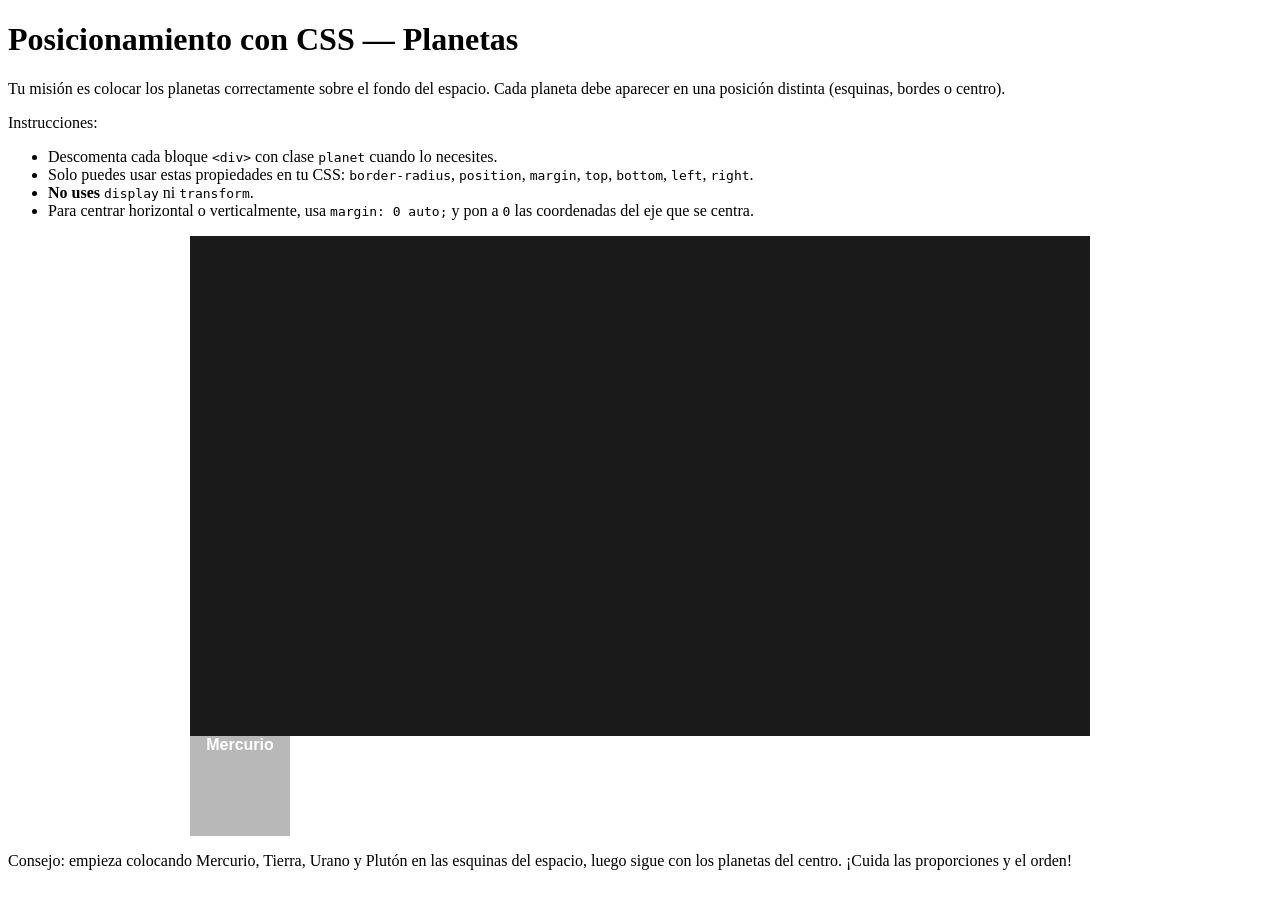
==== 6.Positioning_AL/6.Positioning.html @ b06ed8cc "Añadido el trabajo 6 sin empezar" ====
<!DOCTYPE html>
<html lang="es">
  <head>
    <meta charset="utf-8" />
    <title>Posicionamiento: Planetas en el Espacio</title>
    <link rel="stylesheet" href="6.Positioning.css" />
  </head>
  <body>
    <h1>Posicionamiento con CSS — Planetas</h1>

    <p>
      Tu misión es colocar los planetas correctamente sobre el fondo del espacio.  
      Cada planeta debe aparecer en una posición distinta (esquinas, bordes o centro).
    </p>

    <p>
      Instrucciones:
      <ul>
        <li>Descomenta cada bloque <code>&lt;div&gt;</code> con clase <code>planet</code> cuando lo necesites.</li>
        <li>Solo puedes usar estas propiedades en tu CSS:
          <code>border-radius</code>, <code>position</code>, <code>margin</code>, <code>top</code>, <code>bottom</code>, <code>left</code>, <code>right</code>.
        </li>
        <li><strong>No uses</strong> <code>display</code> ni <code>transform</code>.</li>
        <li>Para centrar horizontal o verticalmente, usa <code>margin: 0 auto;</code> y pon a <code>0</code> las coordenadas del eje que se centra.</li>
      </ul>
    </p>

    <div class="container">
      <div class="espacio"></div>

      <!-- Descomenta los planetas uno por uno -->
        <div class="planet" id="mercurio">Mercurio</div> 
        <!-- <div class="planet" id="venus">Venus</div> --> 
        <!-- <div class="planet" id="tierra">Tierra</div>  -->
        <!-- <div class="planet" id="marte">Marte</div> --> 
        <!-- <div class="planet" id="jupiter">Júpiter</div> -->
        <!-- <div class="planet" id="saturno">Saturno</div>      
        <div class="planet" id="urano">Urano</div> 
        <div class="planet" id="neptuno">Neptuno</div>       
        <div class="planet" id="pluton">Plutón</div>  -->
    </div>

    <p>
       Consejo: empieza colocando Mercurio, Tierra, Urano y Plutón en las esquinas del espacio,
      luego sigue con los planetas del centro. ¡Cuida las proporciones y el orden!
    </p>
  </body>
</html>
---- 6.Positioning_AL/6.Positioning.css ----
.container {
  max-width: 900px;
  margin: 0 auto;
  overflow: hidden;
}

.container .espacio {
  width: 100%;
  height: 500px;
  display: block;
  background-color: #1a1a1a;
}

.planet {
  width: 100px;
  height: 100px;
  color: white;
  font-weight: bold;
  font-family: Arial, sans-serif;
  text-align: center;
}

#mercurio { background-color: #b8b8b8; }
#venus { background-color: #d6a75e; }
#tierra { background-color: #4e91e6; }
#marte { background-color: #e15a3d; }
#jupiter { background-color: #d2b48c; }
#saturno { background-color: #f3cf7a; }
#urano { background-color: #7fc7d9; }
#neptuno { background-color: #466de0; }
#pluton { background-color: #b48ae6; }
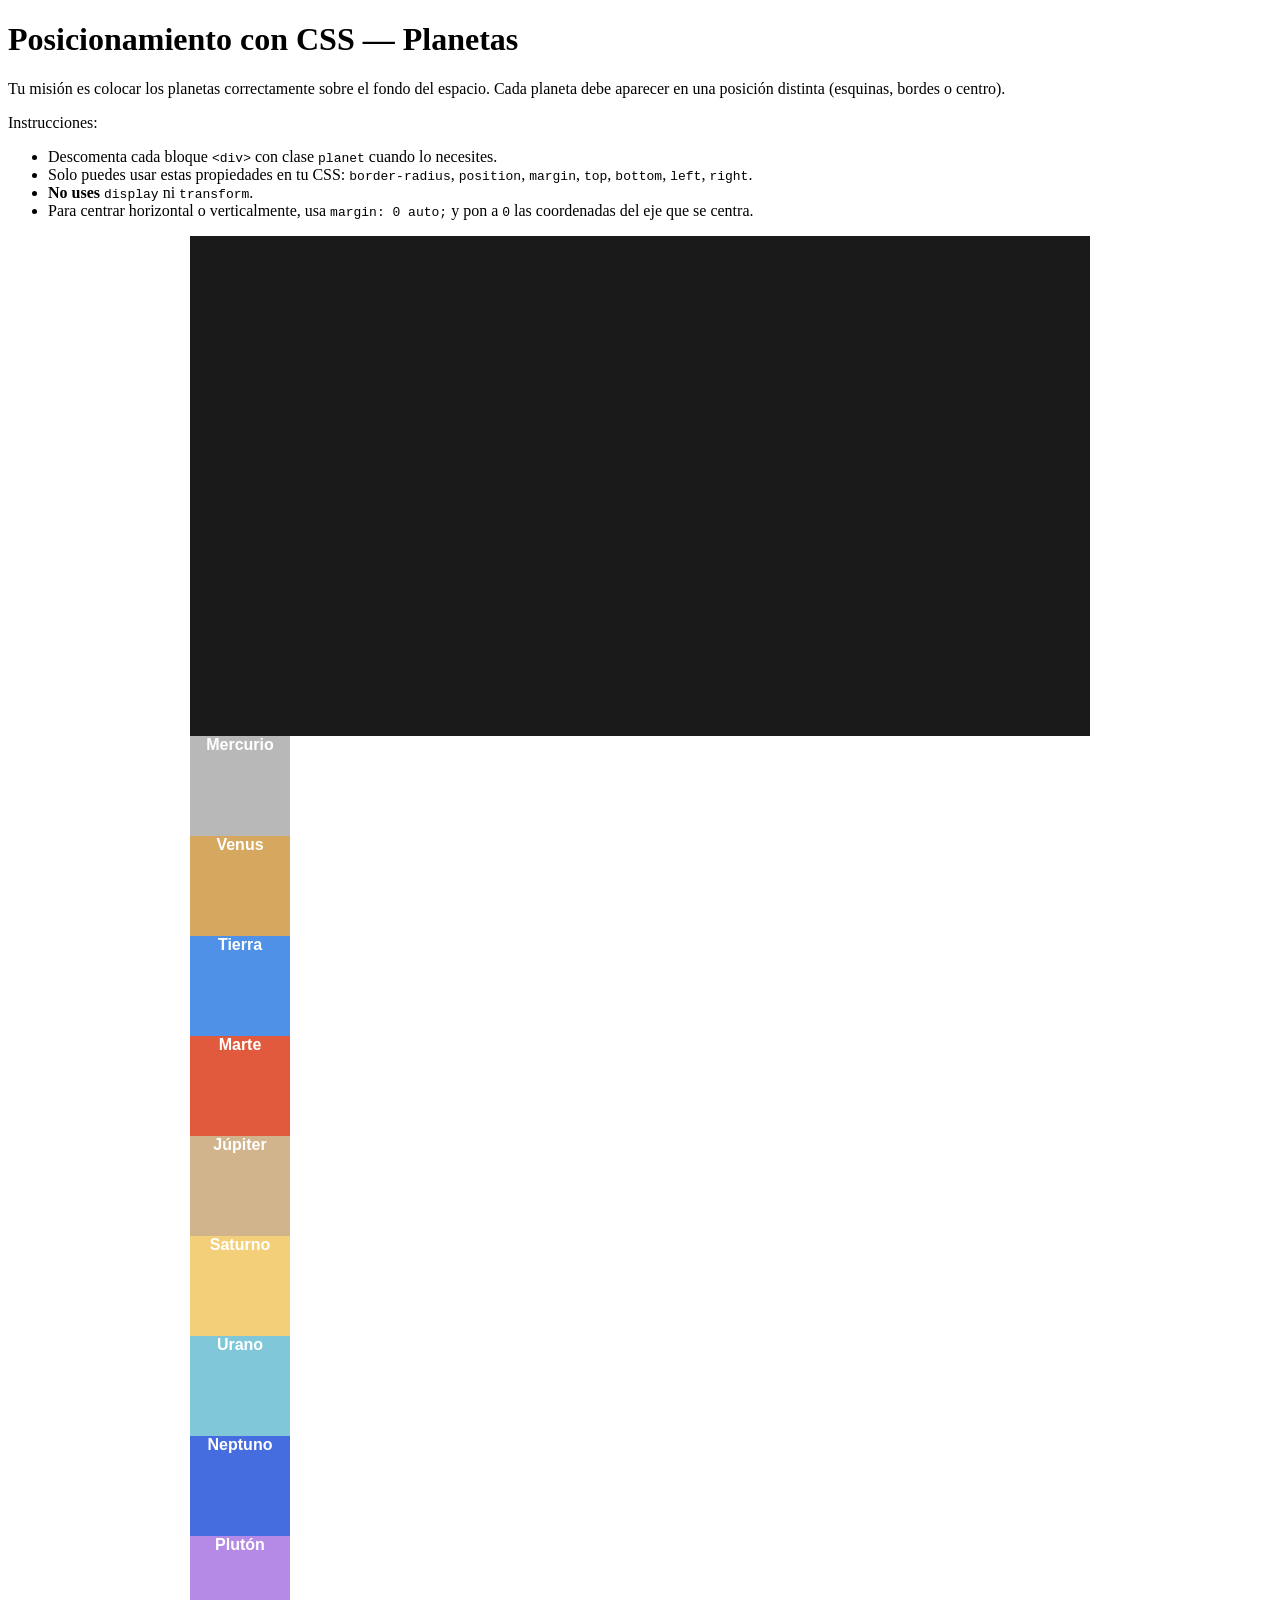
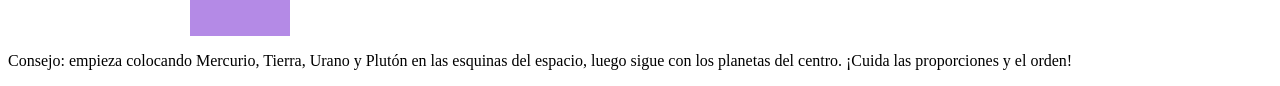
==== commit 89852de9: "Descomentado los planetas No tiene sentido cerrar espacio y no poner los planetas dentro, no lo hace" ====
--- a/6.Positioning_AL/6.Positioning.html
+++ b/6.Positioning_AL/6.Positioning.html
@@ -30,14 +30,14 @@
 
       <!-- Descomenta los planetas uno por uno -->
         <div class="planet" id="mercurio">Mercurio</div> 
-        <!-- <div class="planet" id="venus">Venus</div> --> 
-        <!-- <div class="planet" id="tierra">Tierra</div>  -->
-        <!-- <div class="planet" id="marte">Marte</div> --> 
-        <!-- <div class="planet" id="jupiter">Júpiter</div> -->
-        <!-- <div class="planet" id="saturno">Saturno</div>      
+        <div class="planet" id="venus">Venus</div>
+        <div class="planet" id="tierra">Tierra</div>
+        <div class="planet" id="marte">Marte</div>
+        <div class="planet" id="jupiter">Júpiter</div>
+        <div class="planet" id="saturno">Saturno</div>      
         <div class="planet" id="urano">Urano</div> 
         <div class="planet" id="neptuno">Neptuno</div>       
-        <div class="planet" id="pluton">Plutón</div>  -->
+        <div class="planet" id="pluton">Plutón</div> 
     </div>
 
     <p>
